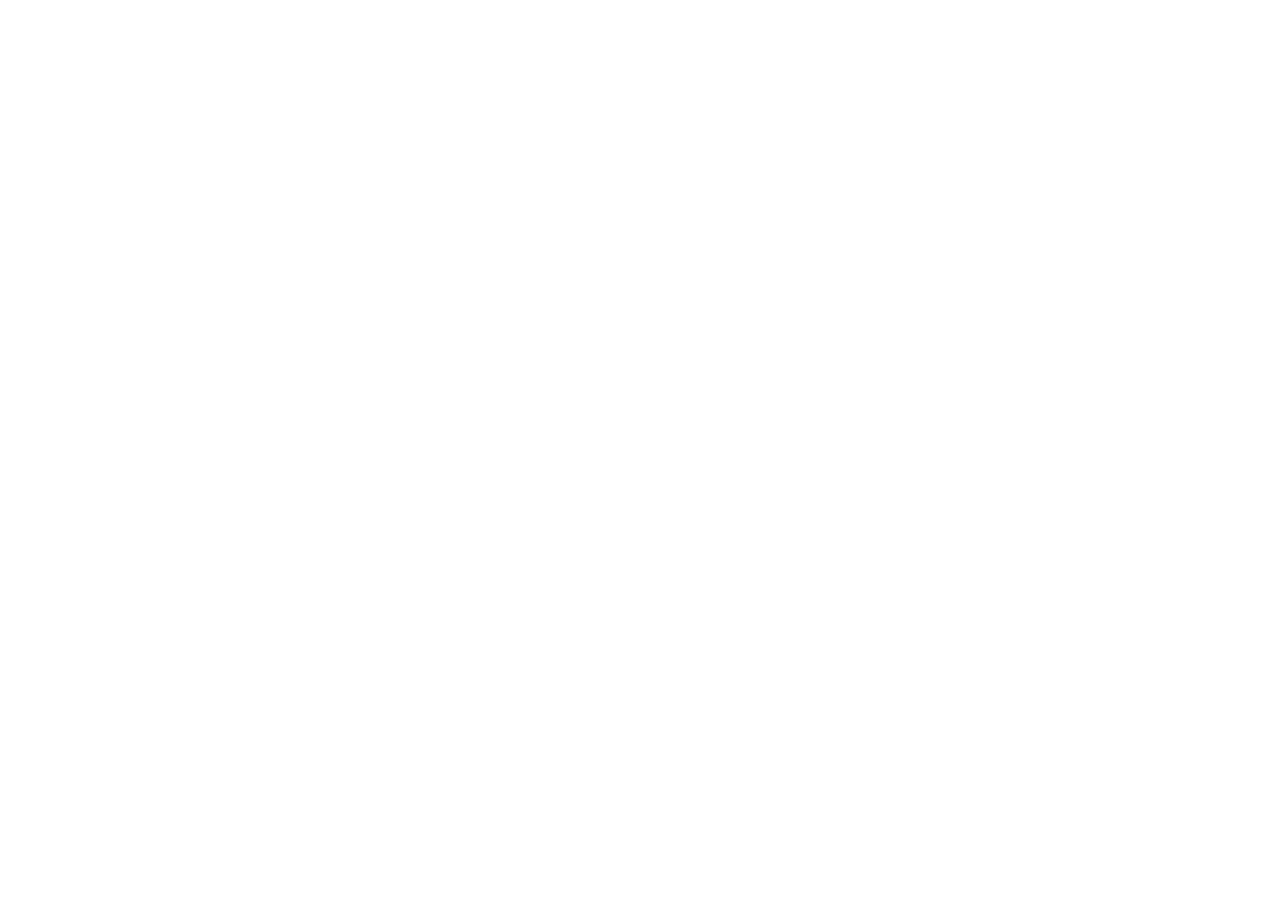
==== moviemovie/moviemovie.html @ 7cd5ca35 "moviemovie init" ====
<!doctype html>
<html lang="en">
    <head>
        <!-- Standard Meta -->
        <meta charset="utf-8" />
        <meta http-equiv="X-UA-Compatible" content="IE=edge,chrome=1" />
        <meta name="viewport" content="width=device-width, initial-scale=1.0, maximum-scale=1.0">
        <meta name="author" content="Pei-Hua Lin" />
        <title>Movie Movie</title>
        <link rel="stylesheet" type="text/css" href="../assets/css/bootstrap.css">
    </head>
    <body>
        <script src="../assets/css/bootstrap.js"></script>
    </body>
</html>
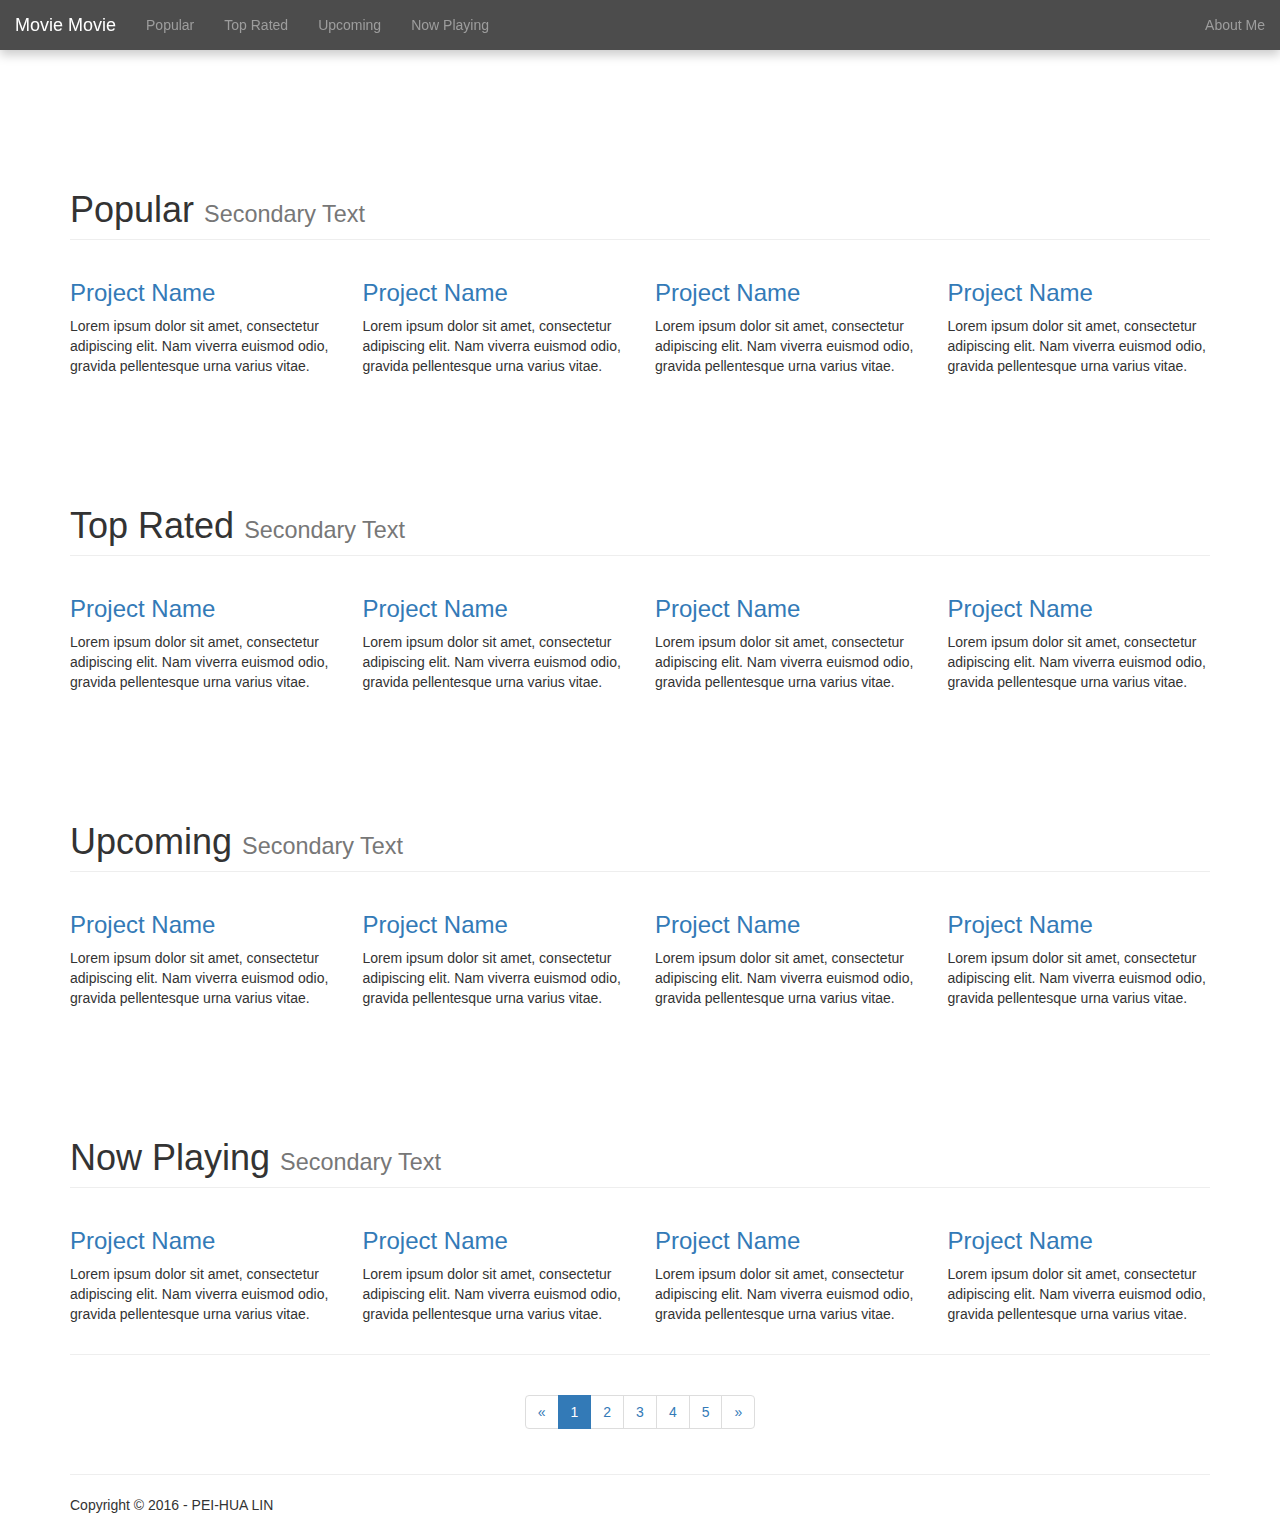
==== commit 2e842ea0: "moviemovie structure" ====
--- a/moviemovie/moviemovie.html
+++ b/moviemovie/moviemovie.html
@@ -3,13 +3,303 @@
     <head>
         <!-- Standard Meta -->
         <meta charset="utf-8" />
-        <meta http-equiv="X-UA-Compatible" content="IE=edge,chrome=1" />
         <meta name="viewport" content="width=device-width, initial-scale=1.0, maximum-scale=1.0">
         <meta name="author" content="Pei-Hua Lin" />
         <title>Movie Movie</title>
         <link rel="stylesheet" type="text/css" href="../assets/css/bootstrap.css">
+        <link rel="stylesheet" type="text/css" href="assets/css/main.css">
     </head>
-    <body>
-        <script src="../assets/css/bootstrap.js"></script>
+    <body data-spy="scroll" data-target="#theMenu" data-offset="20">
+        <nav class="navbar navbar-inverse navbar-fixed-top" id="theMenu">
+        <div class="container-fluid">
+            <!-- Brand and toggle get grouped for better mobile display -->
+            <div class="navbar-header">
+            <button type="button" class="navbar-toggle collapsed" data-toggle="collapse" data-target="#bs-example-navbar-collapse-1" aria-expanded="false">
+                <span class="sr-only">Toggle navigation</span>
+                <span class="icon-bar"></span>
+                <span class="icon-bar"></span>
+                <span class="icon-bar"></span>
+            </button>
+            <a class="navbar-brand" href="moviemovie.html">Movie Movie</a>
+            </div>
+
+            <!-- Collect the nav links, forms, and other content for toggling -->
+            <div class="collapse navbar-collapse" id="bs-example-navbar-collapse-1">
+            <ul class="nav navbar-nav">
+                <!--<li class="active"><a href="#popular" class="smoothScroll">Home <span class="sr-only">(current)</span></a></li>-->
+                <li><a href="#popular" class="smoothScroll">Popular</a></li>
+                <li><a href="#topRated" class="smoothScroll">Top Rated</a></li>
+                <li><a href="#upcoming" class="smoothScroll">Upcoming</a></li>
+                <li><a href="#nowPlaying" class="smoothScroll">Now Playing</a></li>
+            </ul>
+            <ul class="nav navbar-nav navbar-right">
+                <li><a href="../index.html">About Me</a></li>
+            </ul>
+            </div><!-- /.navbar-collapse -->
+        </div><!-- /.container-fluid -->
+        </nav>
+        <!-- Page Content -->
+        <div class="container">
+            <section id="popular" name="popular">
+                <!-- Page Header -->
+                <div class="row">
+                    <div class="col-lg-12">
+                        <h1 class="page-header">Popular
+                            <small>Secondary Text</small>
+                        </h1>
+                    </div>
+                </div>
+                <!-- /.row -->
+
+                <!-- Projects Row -->
+                <div class="row">
+                    <div class="col-md-3 col-sm-6 col-xs-6 portfolio-item">
+                        <a href="#">
+                            <img class="img-responsive" src="http://placehold.it/700x400" alt="">
+                        </a>
+                        <h3>
+                            <a href="#">Project Name</a>
+                        </h3>
+                        <p>Lorem ipsum dolor sit amet, consectetur adipiscing elit. Nam viverra euismod odio, gravida pellentesque urna varius vitae.</p>
+                    </div>
+                    <div class="col-md-3 col-sm-6 col-xs-6 portfolio-item">
+                        <a href="#">
+                            <img class="img-responsive" src="http://placehold.it/700x400" alt="">
+                        </a>
+                        <h3>
+                            <a href="#">Project Name</a>
+                        </h3>
+                        <p>Lorem ipsum dolor sit amet, consectetur adipiscing elit. Nam viverra euismod odio, gravida pellentesque urna varius vitae.</p>
+                    </div>
+                    <div class="col-md-3 col-sm-6 col-xs-6 portfolio-item">
+                        <a href="#">
+                            <img class="img-responsive" src="http://placehold.it/700x400" alt="">
+                        </a>
+                        <h3>
+                            <a href="#">Project Name</a>
+                        </h3>
+                        <p>Lorem ipsum dolor sit amet, consectetur adipiscing elit. Nam viverra euismod odio, gravida pellentesque urna varius vitae.</p>
+                    </div>
+                    <div class="col-md-3 col-sm-6 col-xs-6 portfolio-item">
+                        <a href="#">
+                            <img class="img-responsive" src="http://placehold.it/700x400" alt="">
+                        </a>
+                        <h3>
+                            <a href="#">Project Name</a>
+                        </h3>
+                        <p>Lorem ipsum dolor sit amet, consectetur adipiscing elit. Nam viverra euismod odio, gravida pellentesque urna varius vitae.</p>
+                    </div>
+                </div>
+                <!-- /.row -->
+            </section>
+
+            <section id="topRated" name="topRated">
+                <!-- Page Header -->
+                <div class="row">
+                    <div class="col-lg-12">
+                        <h1 class="page-header">Top Rated
+                            <small>Secondary Text</small>
+                        </h1>
+                    </div>
+                </div>
+                <!-- /.row -->
+
+                <!-- Projects Row -->
+                <div class="row">
+                    <div class="col-md-3 col-sm-6 col-xs-6 portfolio-item">
+                        <a href="#">
+                            <img class="img-responsive" src="http://placehold.it/700x400" alt="">
+                        </a>
+                        <h3>
+                            <a href="#">Project Name</a>
+                        </h3>
+                        <p>Lorem ipsum dolor sit amet, consectetur adipiscing elit. Nam viverra euismod odio, gravida pellentesque urna varius vitae.</p>
+                    </div>
+                    <div class="col-md-3 col-sm-6 col-xs-6 portfolio-item">
+                        <a href="#">
+                            <img class="img-responsive" src="http://placehold.it/700x400" alt="">
+                        </a>
+                        <h3>
+                            <a href="#">Project Name</a>
+                        </h3>
+                        <p>Lorem ipsum dolor sit amet, consectetur adipiscing elit. Nam viverra euismod odio, gravida pellentesque urna varius vitae.</p>
+                    </div>
+                    <div class="col-md-3 col-sm-6 col-xs-6 portfolio-item">
+                        <a href="#">
+                            <img class="img-responsive" src="http://placehold.it/700x400" alt="">
+                        </a>
+                        <h3>
+                            <a href="#">Project Name</a>
+                        </h3>
+                        <p>Lorem ipsum dolor sit amet, consectetur adipiscing elit. Nam viverra euismod odio, gravida pellentesque urna varius vitae.</p>
+                    </div>
+                    <div class="col-md-3 col-sm-6 col-xs-6 portfolio-item">
+                        <a href="#">
+                            <img class="img-responsive" src="http://placehold.it/700x400" alt="">
+                        </a>
+                        <h3>
+                            <a href="#">Project Name</a>
+                        </h3>
+                        <p>Lorem ipsum dolor sit amet, consectetur adipiscing elit. Nam viverra euismod odio, gravida pellentesque urna varius vitae.</p>
+                    </div>
+                </div>
+                <!-- /.row -->
+            </section>
+            
+            <section id="upcoming" name="upcoming">
+                <!-- Page Header -->
+                <div class="row">
+                    <div class="col-lg-12">
+                        <h1 class="page-header">Upcoming
+                            <small>Secondary Text</small>
+                        </h1>
+                    </div>
+                </div>
+                <!-- /.row -->
+
+                <!-- Projects Row -->
+                <div class="row">
+                    <div class="col-md-3 col-sm-6 col-xs-6 portfolio-item">
+                        <a href="#">
+                            <img class="img-responsive" src="http://placehold.it/700x400" alt="">
+                        </a>
+                        <h3>
+                            <a href="#">Project Name</a>
+                        </h3>
+                        <p>Lorem ipsum dolor sit amet, consectetur adipiscing elit. Nam viverra euismod odio, gravida pellentesque urna varius vitae.</p>
+                    </div>
+                    <div class="col-md-3 col-sm-6 col-xs-6 portfolio-item">
+                        <a href="#">
+                            <img class="img-responsive" src="http://placehold.it/700x400" alt="">
+                        </a>
+                        <h3>
+                            <a href="#">Project Name</a>
+                        </h3>
+                        <p>Lorem ipsum dolor sit amet, consectetur adipiscing elit. Nam viverra euismod odio, gravida pellentesque urna varius vitae.</p>
+                    </div>
+                    <div class="col-md-3 col-sm-6 col-xs-6 portfolio-item">
+                        <a href="#">
+                            <img class="img-responsive" src="http://placehold.it/700x400" alt="">
+                        </a>
+                        <h3>
+                            <a href="#">Project Name</a>
+                        </h3>
+                        <p>Lorem ipsum dolor sit amet, consectetur adipiscing elit. Nam viverra euismod odio, gravida pellentesque urna varius vitae.</p>
+                    </div>
+                    <div class="col-md-3 col-sm-6 col-xs-6 portfolio-item">
+                        <a href="#">
+                            <img class="img-responsive" src="http://placehold.it/700x400" alt="">
+                        </a>
+                        <h3>
+                            <a href="#">Project Name</a>
+                        </h3>
+                        <p>Lorem ipsum dolor sit amet, consectetur adipiscing elit. Nam viverra euismod odio, gravida pellentesque urna varius vitae.</p>
+                    </div>
+                </div>
+                <!-- /.row -->
+            </section>
+
+            <section id="nowPlaying" name="nowPlaying">
+                <!-- Page Header -->
+                <div class="row">
+                    <div class="col-lg-12">
+                        <h1 class="page-header">Now Playing
+                            <small>Secondary Text</small>
+                        </h1>
+                    </div>
+                </div>
+                <!-- /.row -->
+
+            <!-- Projects Row -->
+            <div class="row">
+                    <div class="col-md-3 col-sm-6 col-xs-6 portfolio-item">
+                        <a href="#">
+                            <img class="img-responsive" src="http://placehold.it/700x400" alt="">
+                        </a>
+                        <h3>
+                            <a href="#">Project Name</a>
+                        </h3>
+                        <p>Lorem ipsum dolor sit amet, consectetur adipiscing elit. Nam viverra euismod odio, gravida pellentesque urna varius vitae.</p>
+                    </div>
+                <div class="col-md-3 col-sm-6 col-xs-6 portfolio-item">
+                    <a href="#">
+                        <img class="img-responsive" src="http://placehold.it/700x400" alt="">
+                    </a>
+                    <h3>
+                        <a href="#">Project Name</a>
+                    </h3>
+                    <p>Lorem ipsum dolor sit amet, consectetur adipiscing elit. Nam viverra euismod odio, gravida pellentesque urna varius vitae.</p>
+                </div>
+                <div class="col-md-3 col-sm-6 col-xs-6 portfolio-item">
+                    <a href="#">
+                        <img class="img-responsive" src="http://placehold.it/700x400" alt="">
+                    </a>
+                    <h3>
+                        <a href="#">Project Name</a>
+                    </h3>
+                    <p>Lorem ipsum dolor sit amet, consectetur adipiscing elit. Nam viverra euismod odio, gravida pellentesque urna varius vitae.</p>
+                </div>
+                <div class="col-md-3 col-sm-6 col-xs-6 portfolio-item">
+                    <a href="#">
+                        <img class="img-responsive" src="http://placehold.it/700x400" alt="">
+                    </a>
+                    <h3>
+                        <a href="#">Project Name</a>
+                    </h3>
+                    <p>Lorem ipsum dolor sit amet, consectetur adipiscing elit. Nam viverra euismod odio, gravida pellentesque urna varius vitae.</p>
+                </div>
+            </div>
+            <!-- /.row -->
+        </section>
+
+            <hr>
+
+            <!-- Pagination -->
+            <div class="row text-center">
+                <div class="col-lg-12">
+                    <ul class="pagination">
+                        <li>
+                            <a href="#">&laquo;</a>
+                        </li>
+                        <li class="active">
+                            <a href="#">1</a>
+                        </li>
+                        <li>
+                            <a href="#">2</a>
+                        </li>
+                        <li>
+                            <a href="#">3</a>
+                        </li>
+                        <li>
+                            <a href="#">4</a>
+                        </li>
+                        <li>
+                            <a href="#">5</a>
+                        </li>
+                        <li>
+                            <a href="#">&raquo;</a>
+                        </li>
+                    </ul>
+                </div>
+            </div>
+            <!-- /.row -->
+
+            <hr>
+
+            <!-- Footer -->
+            <footer>
+                <div class="row">
+                    <div class="col-lg-12">
+                        <p>Copyright &copy; 2016 - PEI-HUA LIN</p>
+                    </div>
+                </div>
+                <!-- /.row -->
+            </footer>
+
+        </div>
+        <!-- /.container -->        
+        <script src="../assets/js/jquery.js"></script>
+        <script src="../assets/js/bootstrap.js"></script>
+        <script src="../assets/js/smoothscroll.js"></script>
     </body>
 </html>--- a/moviemovie/assets/css/main.css
+++ b/moviemovie/assets/css/main.css
@@ -0,0 +1,39 @@
+* { 
+    font-family: 'Lato', sans-serif;
+} 
+
+body { 
+    padding-top: 70px; 
+}
+
+h1, h2, h3, h4, h5, h6 {
+    font-family: 'Lato', sans-serif;
+	font-weight: 300;
+}
+
+p { 
+    font-family: 'Lato', sans-serif;
+}
+
+.navbar {
+    /* Fallback for web browsers that don't support RGBa */
+    background-color: rgb(0, 0, 0);
+    /* RGBa with 0.6 opacity */
+    background-color: rgba(0, 0, 0, 0.7);
+    border-bottom: none;
+}
+button.navbar-toggle {
+    border: none;
+}
+
+.navbar:hover {
+    box-shadow: 0 5px 10px #cccccc;
+}
+
+.navbar-inverse .navbar-nav > .active > a{
+    background-color: rgba(0, 0, 0, 0.5);
+}
+
+section {
+    padding-top: 80px;
+}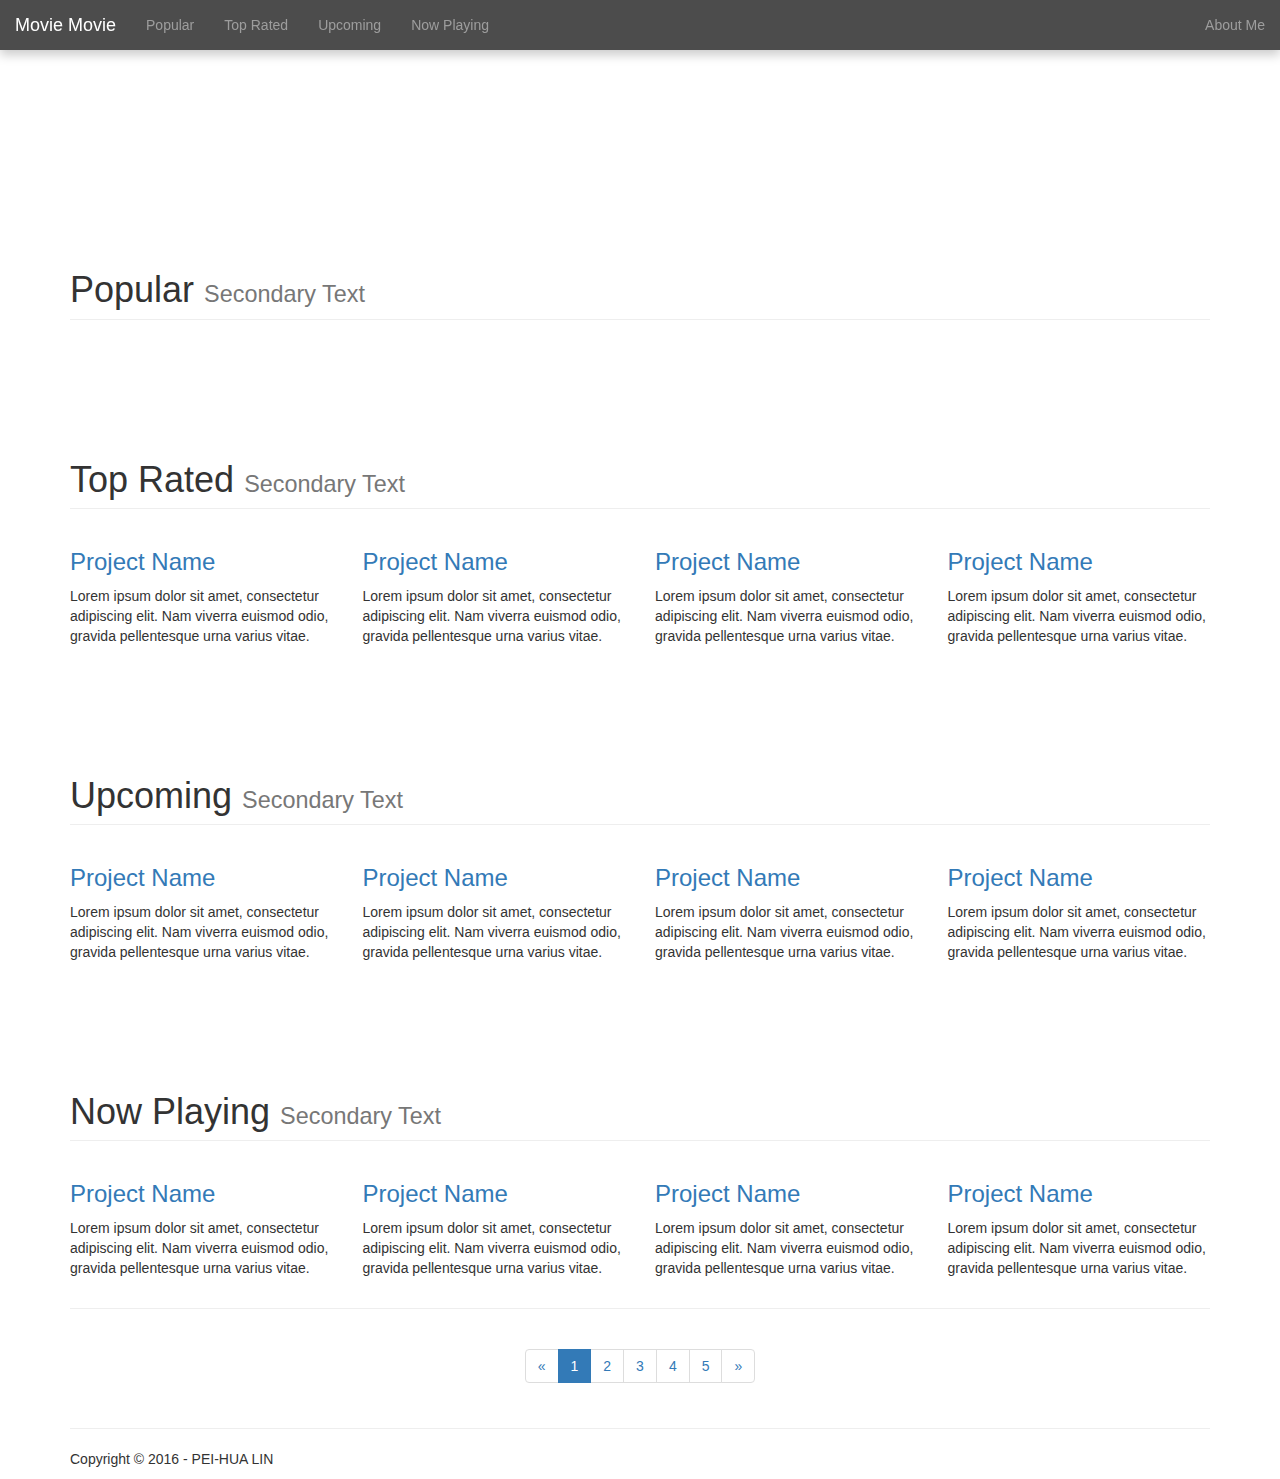
==== commit 37a19b8c: "angular fake data in component" ====
--- a/moviemovie/moviemovie.html
+++ b/moviemovie/moviemovie.html
@@ -1,5 +1,5 @@
 <!doctype html>
-<html lang="en">
+<html lang="en" ng-app="movieApp">
     <head>
         <!-- Standard Meta -->
         <meta charset="utf-8" />
@@ -26,7 +26,7 @@
             <!-- Collect the nav links, forms, and other content for toggling -->
             <div class="collapse navbar-collapse" id="bs-example-navbar-collapse-1">
             <ul class="nav navbar-nav">
-                <!--<li class="active"><a href="#popular" class="smoothScroll">Home <span class="sr-only">(current)</span></a></li>-->
+                <!--<li class="active"><a href="#home" class="smoothScroll">Home <span class="sr-only">(current)</span></a></li>-->
                 <li><a href="#popular" class="smoothScroll">Popular</a></li>
                 <li><a href="#topRated" class="smoothScroll">Top Rated</a></li>
                 <li><a href="#upcoming" class="smoothScroll">Upcoming</a></li>
@@ -40,6 +40,9 @@
         </nav>
         <!-- Page Content -->
         <div class="container">
+            <section id="home" name="home">
+                
+            </section>
             <section id="popular" name="popular">
                 <!-- Page Header -->
                 <div class="row">
@@ -53,42 +56,43 @@
 
                 <!-- Projects Row -->
                 <div class="row">
-                    <div class="col-md-3 col-sm-6 col-xs-6 portfolio-item">
-                        <a href="#">
-                            <img class="img-responsive" src="http://placehold.it/700x400" alt="">
-                        </a>
-                        <h3>
-                            <a href="#">Project Name</a>
-                        </h3>
-                        <p>Lorem ipsum dolor sit amet, consectetur adipiscing elit. Nam viverra euismod odio, gravida pellentesque urna varius vitae.</p>
-                    </div>
-                    <div class="col-md-3 col-sm-6 col-xs-6 portfolio-item">
-                        <a href="#">
-                            <img class="img-responsive" src="http://placehold.it/700x400" alt="">
-                        </a>
-                        <h3>
-                            <a href="#">Project Name</a>
-                        </h3>
-                        <p>Lorem ipsum dolor sit amet, consectetur adipiscing elit. Nam viverra euismod odio, gravida pellentesque urna varius vitae.</p>
-                    </div>
-                    <div class="col-md-3 col-sm-6 col-xs-6 portfolio-item">
-                        <a href="#">
-                            <img class="img-responsive" src="http://placehold.it/700x400" alt="">
-                        </a>
-                        <h3>
-                            <a href="#">Project Name</a>
-                        </h3>
-                        <p>Lorem ipsum dolor sit amet, consectetur adipiscing elit. Nam viverra euismod odio, gravida pellentesque urna varius vitae.</p>
-                    </div>
-                    <div class="col-md-3 col-sm-6 col-xs-6 portfolio-item">
-                        <a href="#">
-                            <img class="img-responsive" src="http://placehold.it/700x400" alt="">
-                        </a>
-                        <h3>
-                            <a href="#">Project Name</a>
-                        </h3>
-                        <p>Lorem ipsum dolor sit amet, consectetur adipiscing elit. Nam viverra euismod odio, gravida pellentesque urna varius vitae.</p>
-                    </div>
+                    <pmovie-list></pmovie-list>
+                    <!--<div class="col-md-3 col-sm-6 col-xs-6 portfolio-item">
+                        <a href="#">
+                            <img class="img-responsive" src="http://placehold.it/700x400" alt="">
+                        </a>
+                        <h3>
+                            <a href="#">Project Name</a>
+                        </h3>
+                        <p>Lorem ipsum dolor sit amet, consectetur adipiscing elit. Nam viverra euismod odio, gravida pellentesque urna varius vitae.</p>
+                    </div>
+                    <div class="col-md-3 col-sm-6 col-xs-6 portfolio-item">
+                        <a href="#">
+                            <img class="img-responsive" src="http://placehold.it/700x400" alt="">
+                        </a>
+                        <h3>
+                            <a href="#">Project Name</a>
+                        </h3>
+                        <p>Lorem ipsum dolor sit amet, consectetur adipiscing elit. Nam viverra euismod odio, gravida pellentesque urna varius vitae.</p>
+                    </div>
+                    <div class="col-md-3 col-sm-6 col-xs-6 portfolio-item">
+                        <a href="#">
+                            <img class="img-responsive" src="http://placehold.it/700x400" alt="">
+                        </a>
+                        <h3>
+                            <a href="#">Project Name</a>
+                        </h3>
+                        <p>Lorem ipsum dolor sit amet, consectetur adipiscing elit. Nam viverra euismod odio, gravida pellentesque urna varius vitae.</p>
+                    </div>
+                    <div class="col-md-3 col-sm-6 col-xs-6 portfolio-item">
+                        <a href="#">
+                            <img class="img-responsive" src="http://placehold.it/700x400" alt="">
+                        </a>
+                        <h3>
+                            <a href="#">Project Name</a>
+                        </h3>
+                        <p>Lorem ipsum dolor sit amet, consectetur adipiscing elit. Nam viverra euismod odio, gravida pellentesque urna varius vitae.</p>
+                    </div>-->
                 </div>
                 <!-- /.row -->
             </section>
@@ -301,5 +305,9 @@
         <script src="../assets/js/jquery.js"></script>
         <script src="../assets/js/bootstrap.js"></script>
         <script src="../assets/js/smoothscroll.js"></script>
+        <script src="https://ajax.googleapis.com/ajax/libs/angularjs/1.5.6/angular.min.js"></script>
+        <script src="assets/app/app.module.js"></script>
+        <script src="assets/app/pmovie-list/pmovie-list.module.js"></script>   
+        <script src="assets/app/pmovie-list/pmovie-list.component.js"></script>
     </body>
 </html>--- a/moviemovie/assets/css/main.css
+++ b/moviemovie/assets/css/main.css
@@ -31,7 +31,11 @@
 }
 
 .navbar-inverse .navbar-nav > .active > a{
-    background-color: rgba(0, 0, 0, 0.5);
+    background-color: rgba(0, 0, 0, 0.3);
+}
+
+.navbar-inverse .navbar-nav > .active > a:hover{
+    background-color: rgba(0, 0, 0, 0.4);
 }
 
 section {
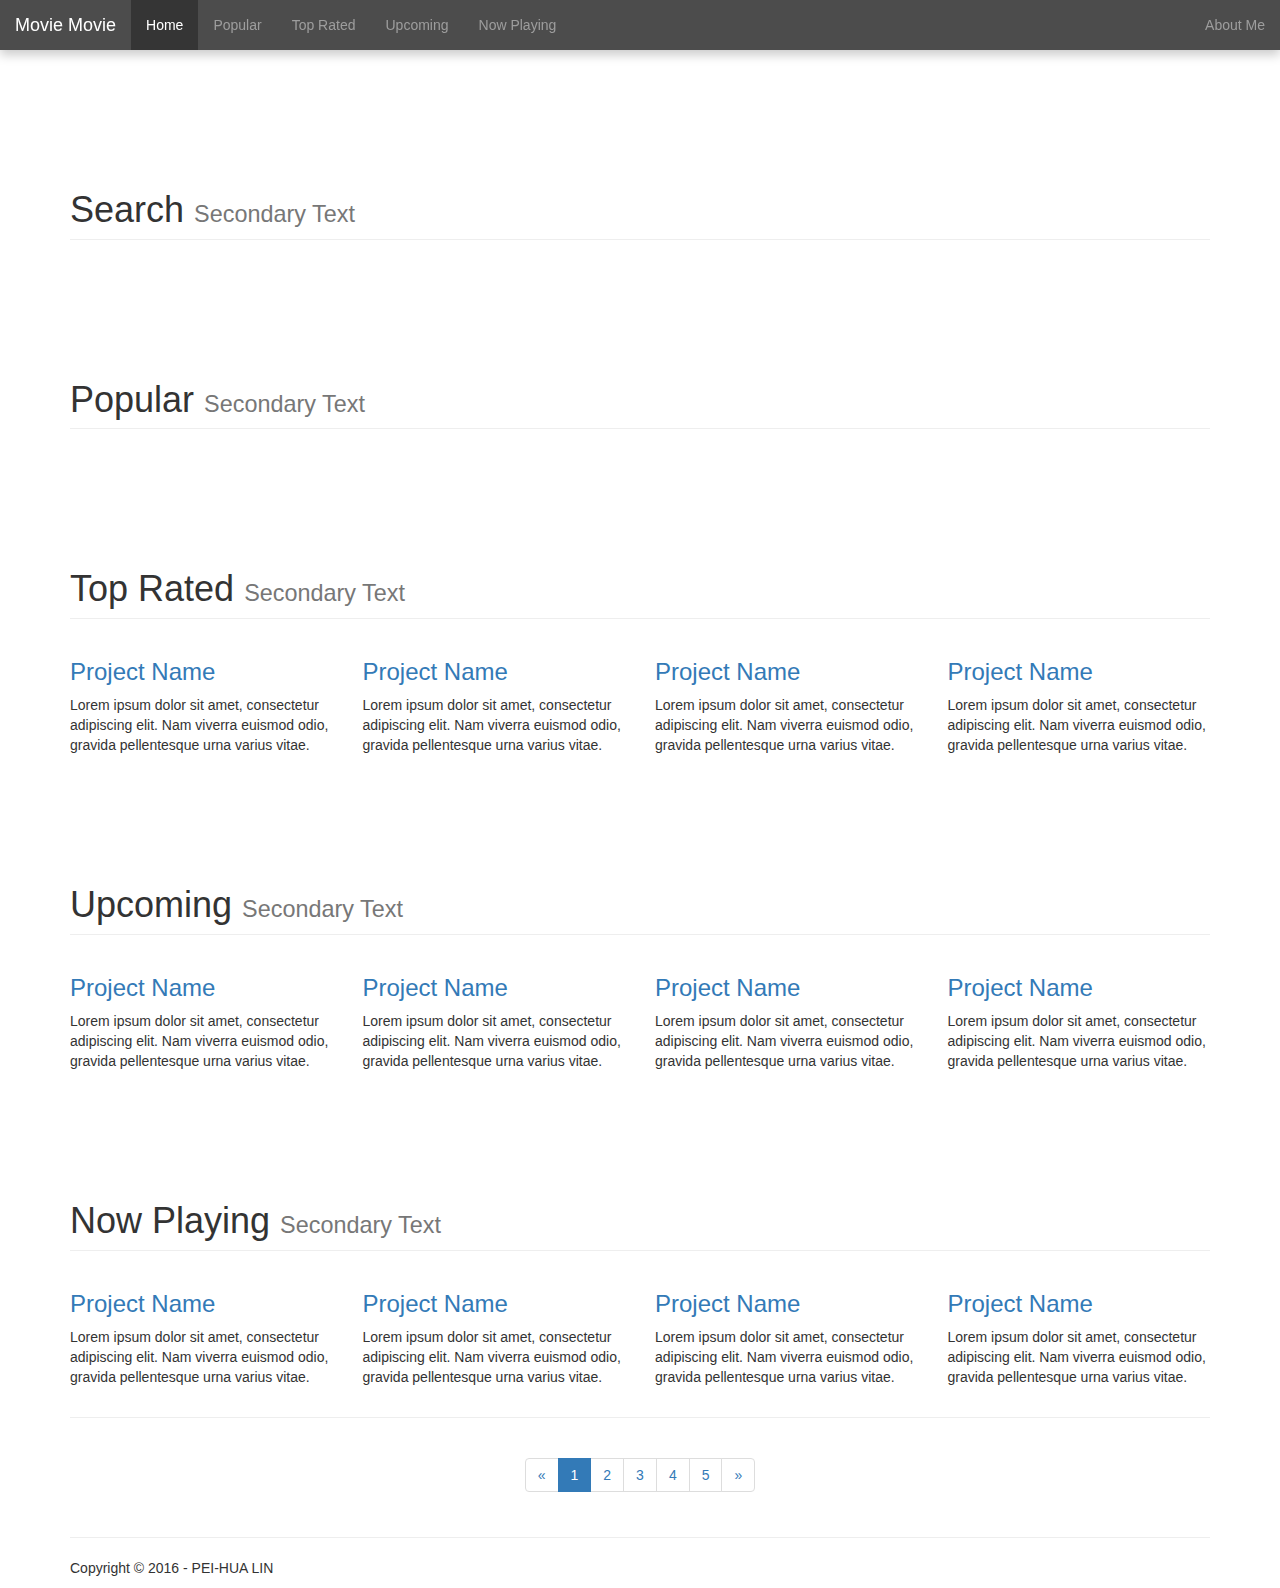
==== commit 122e3849: "home section" ====
--- a/moviemovie/moviemovie.html
+++ b/moviemovie/moviemovie.html
@@ -26,7 +26,7 @@
             <!-- Collect the nav links, forms, and other content for toggling -->
             <div class="collapse navbar-collapse" id="bs-example-navbar-collapse-1">
             <ul class="nav navbar-nav">
-                <!--<li class="active"><a href="#home" class="smoothScroll">Home <span class="sr-only">(current)</span></a></li>-->
+                <li class="active"><a href="#home" class="smoothScroll">Home <span class="sr-only">(current)</span></a></li>
                 <li><a href="#popular" class="smoothScroll">Popular</a></li>
                 <li><a href="#topRated" class="smoothScroll">Top Rated</a></li>
                 <li><a href="#upcoming" class="smoothScroll">Upcoming</a></li>
@@ -41,7 +41,15 @@
         <!-- Page Content -->
         <div class="container">
             <section id="home" name="home">
-                
+                <!-- Page Header -->
+                <div class="row">
+                    <div class="col-lg-12">
+                        <h1 class="page-header">Search
+                            <small>Secondary Text</small>
+                        </h1>
+                    </div>
+                </div>
+                <!-- /.row -->
             </section>
             <section id="popular" name="popular">
                 <!-- Page Header -->
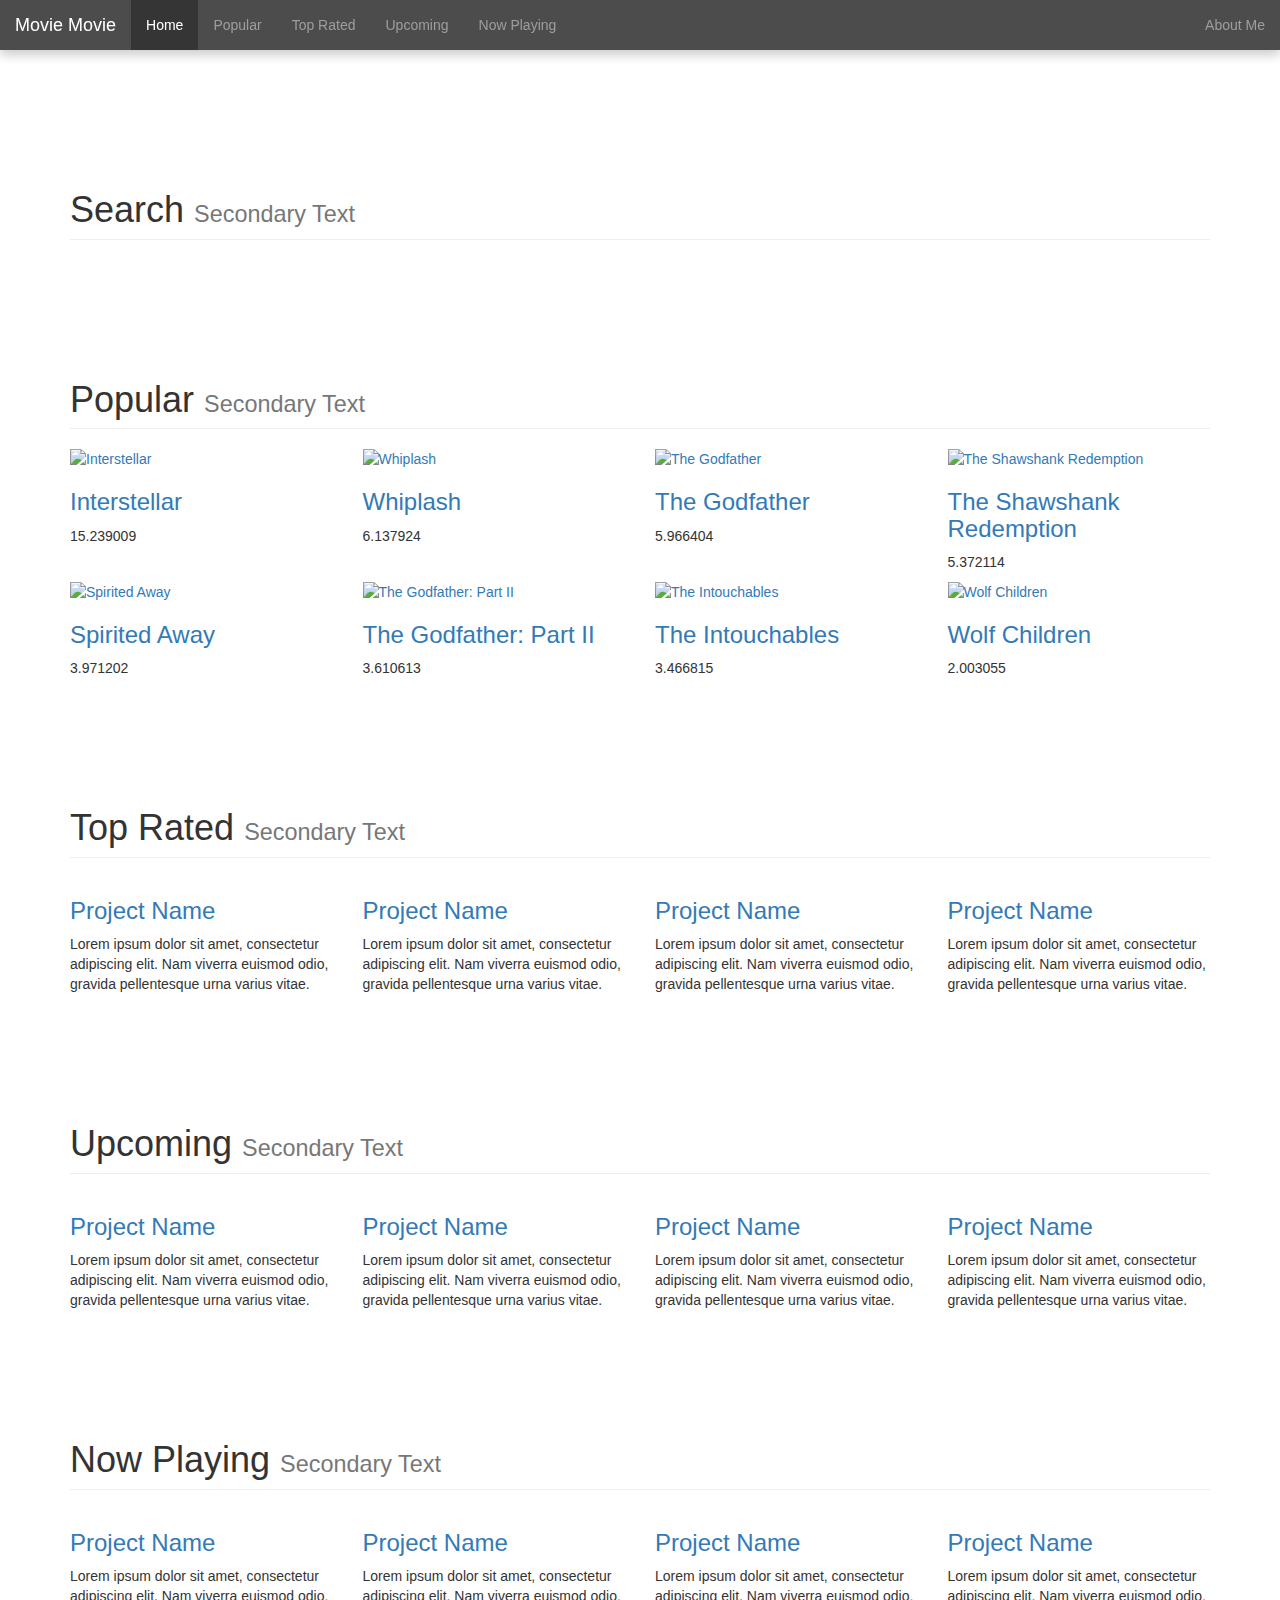
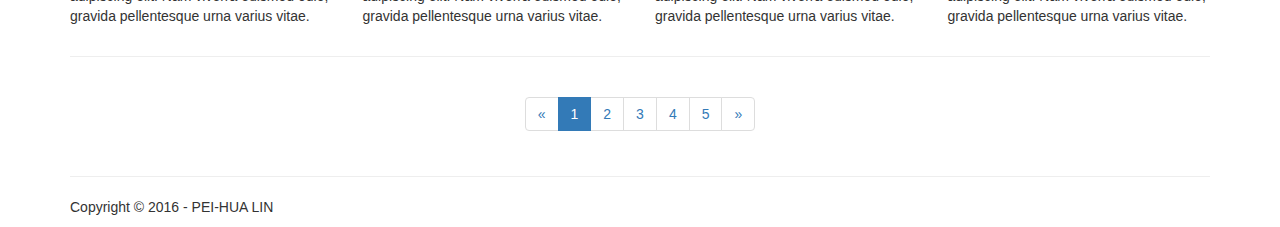
==== commit ed2242e0: "init ng-route" ====
--- a/moviemovie/moviemovie.html
+++ b/moviemovie/moviemovie.html
@@ -73,33 +73,6 @@
                             <a href="#">Project Name</a>
                         </h3>
                         <p>Lorem ipsum dolor sit amet, consectetur adipiscing elit. Nam viverra euismod odio, gravida pellentesque urna varius vitae.</p>
-                    </div>
-                    <div class="col-md-3 col-sm-6 col-xs-6 portfolio-item">
-                        <a href="#">
-                            <img class="img-responsive" src="http://placehold.it/700x400" alt="">
-                        </a>
-                        <h3>
-                            <a href="#">Project Name</a>
-                        </h3>
-                        <p>Lorem ipsum dolor sit amet, consectetur adipiscing elit. Nam viverra euismod odio, gravida pellentesque urna varius vitae.</p>
-                    </div>
-                    <div class="col-md-3 col-sm-6 col-xs-6 portfolio-item">
-                        <a href="#">
-                            <img class="img-responsive" src="http://placehold.it/700x400" alt="">
-                        </a>
-                        <h3>
-                            <a href="#">Project Name</a>
-                        </h3>
-                        <p>Lorem ipsum dolor sit amet, consectetur adipiscing elit. Nam viverra euismod odio, gravida pellentesque urna varius vitae.</p>
-                    </div>
-                    <div class="col-md-3 col-sm-6 col-xs-6 portfolio-item">
-                        <a href="#">
-                            <img class="img-responsive" src="http://placehold.it/700x400" alt="">
-                        </a>
-                        <h3>
-                            <a href="#">Project Name</a>
-                        </h3>
-                        <p>Lorem ipsum dolor sit amet, consectetur adipiscing elit. Nam viverra euismod odio, gravida pellentesque urna varius vitae.</p>
                     </div>-->
                 </div>
                 <!-- /.row -->
@@ -313,9 +286,12 @@
         <script src="../assets/js/jquery.js"></script>
         <script src="../assets/js/bootstrap.js"></script>
         <script src="../assets/js/smoothscroll.js"></script>
-        <script src="https://ajax.googleapis.com/ajax/libs/angularjs/1.5.6/angular.min.js"></script>
-        <script src="assets/app/app.module.js"></script>
-        <script src="assets/app/pmovie-list/pmovie-list.module.js"></script>   
-        <script src="assets/app/pmovie-list/pmovie-list.component.js"></script>
+        <script src="angular/angular.js"></script>
+        <script src="angular/angular-route.js"></script>
+        <script src="app/app.module.js"></script>
+        <script src="app/pmovie-list/pmovie-list.module.js"></script>   
+        <script src="app/pmovie-list/pmovie-list.component.js"></script>
+        <script src="app/pmovie-detail/pmovie-detail.module.js"></script>
+        <script src="app/pmovie-detail/pmovie-detail.component.js"></script>
     </body>
 </html>